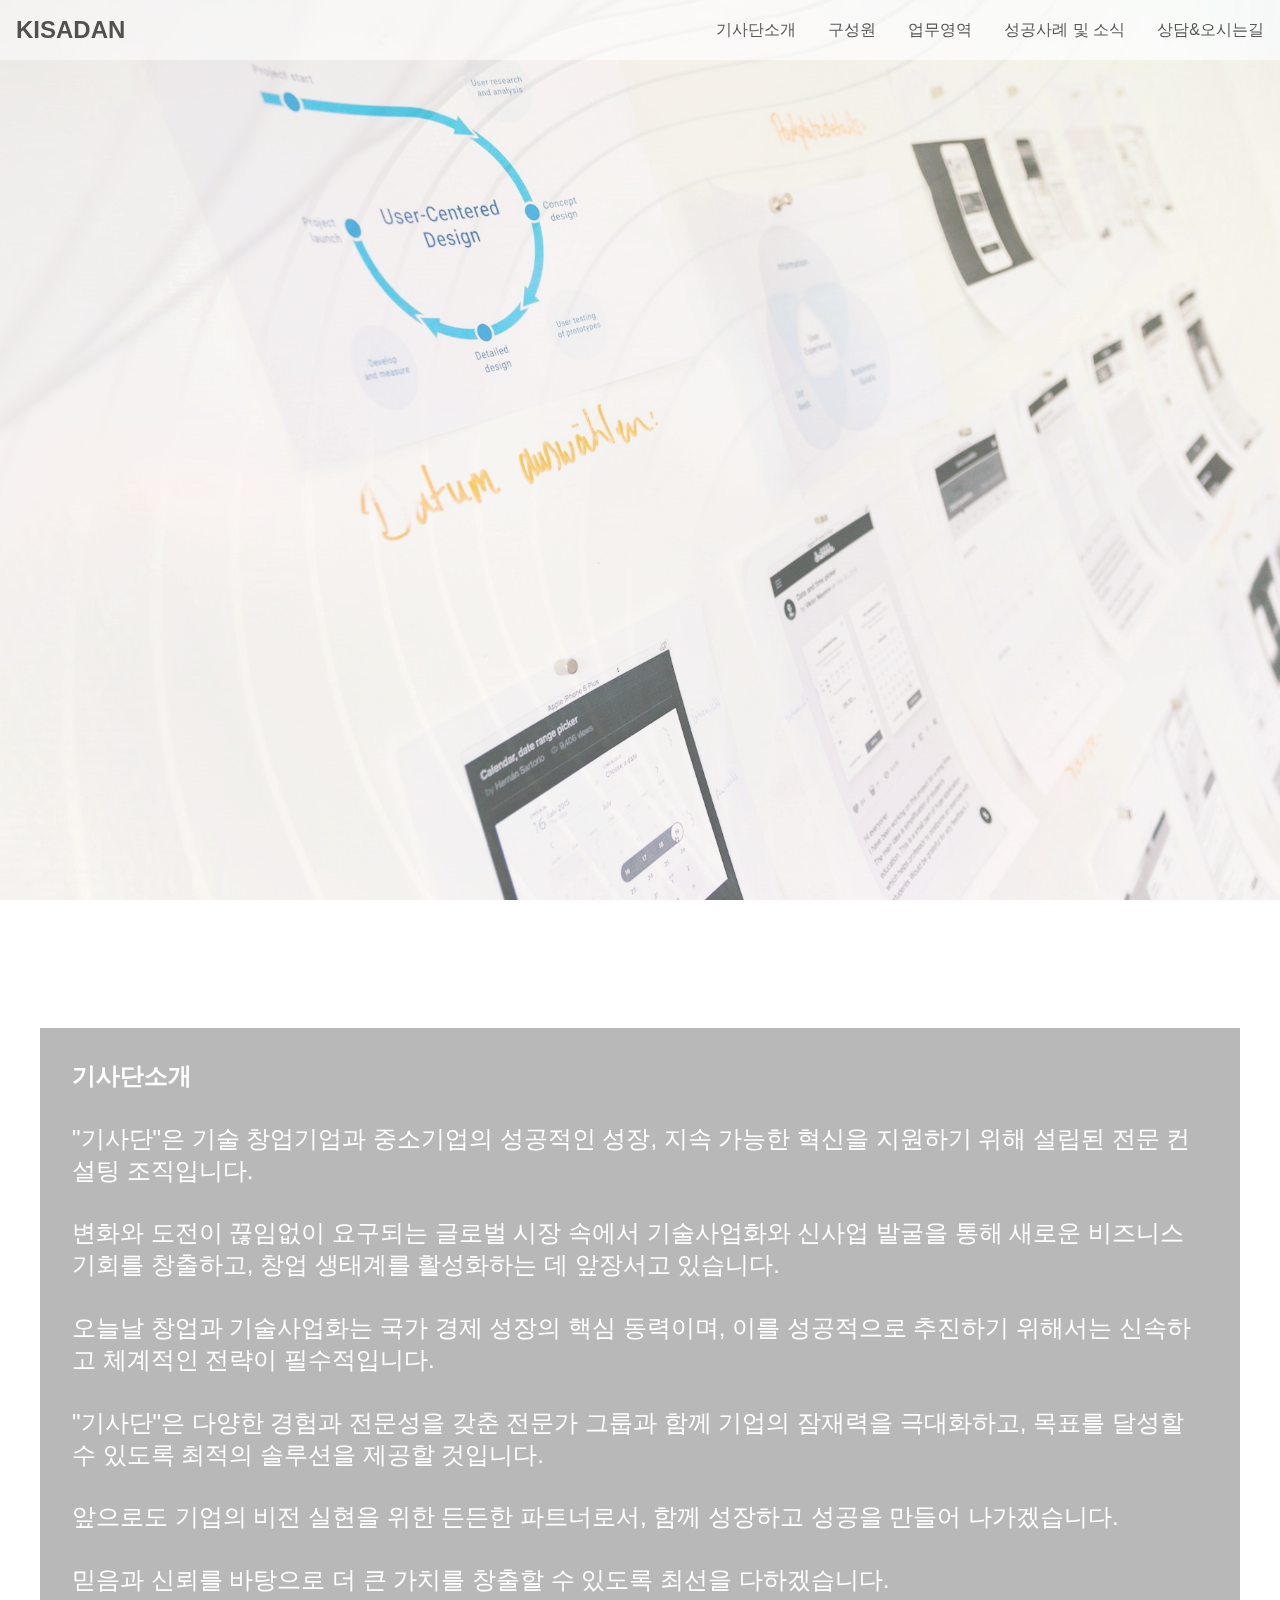
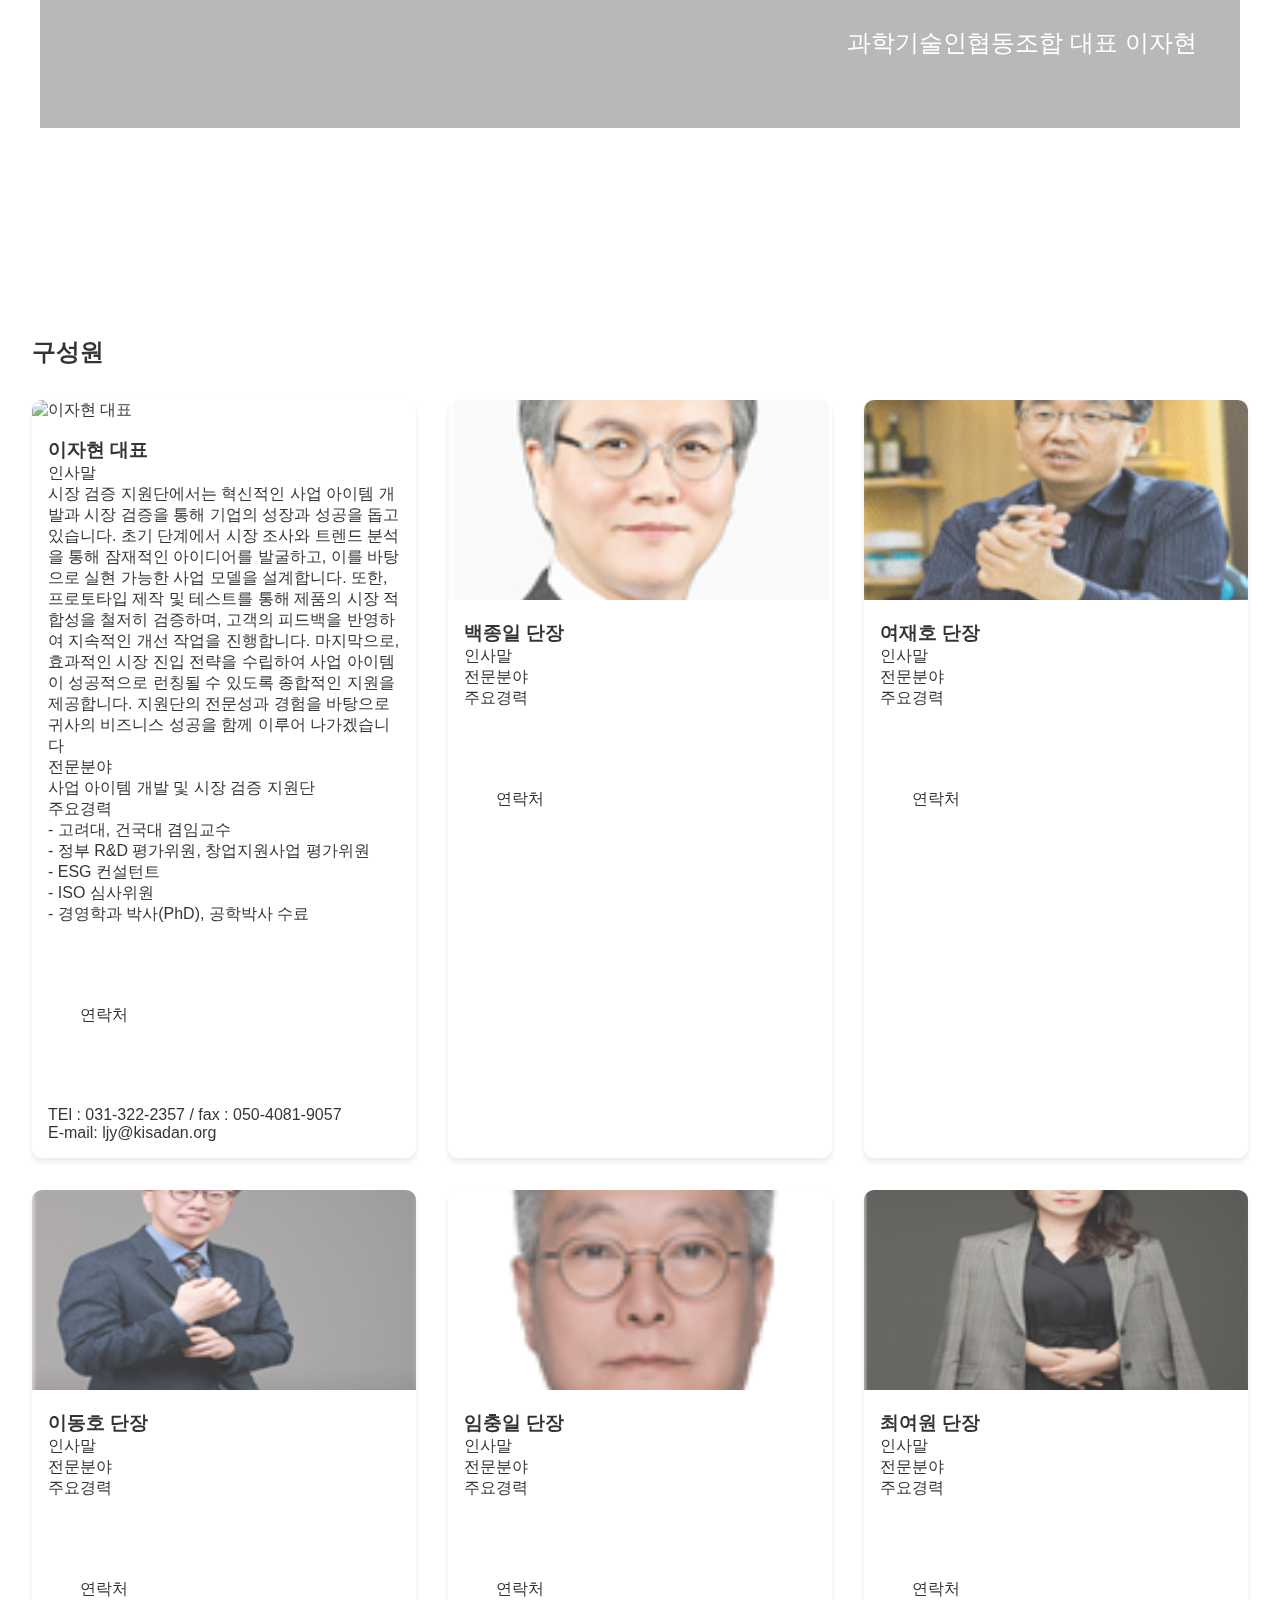
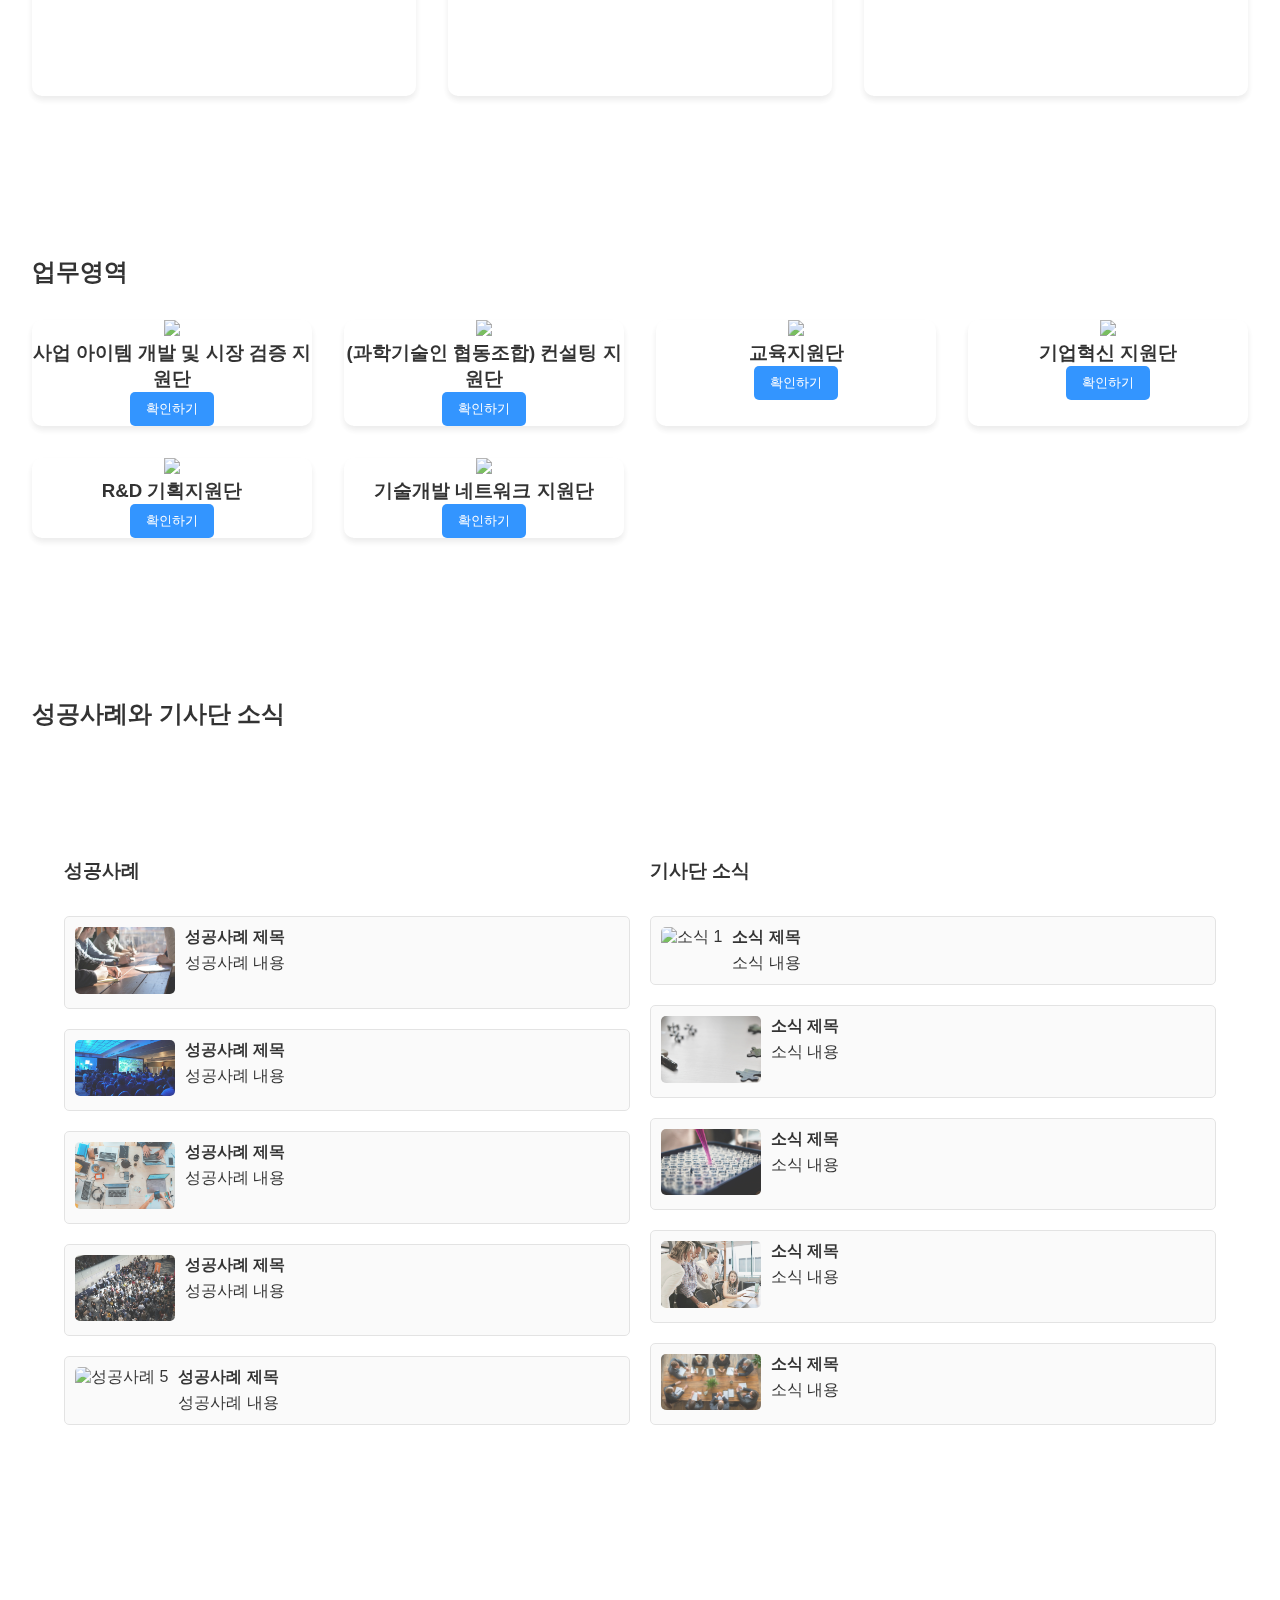
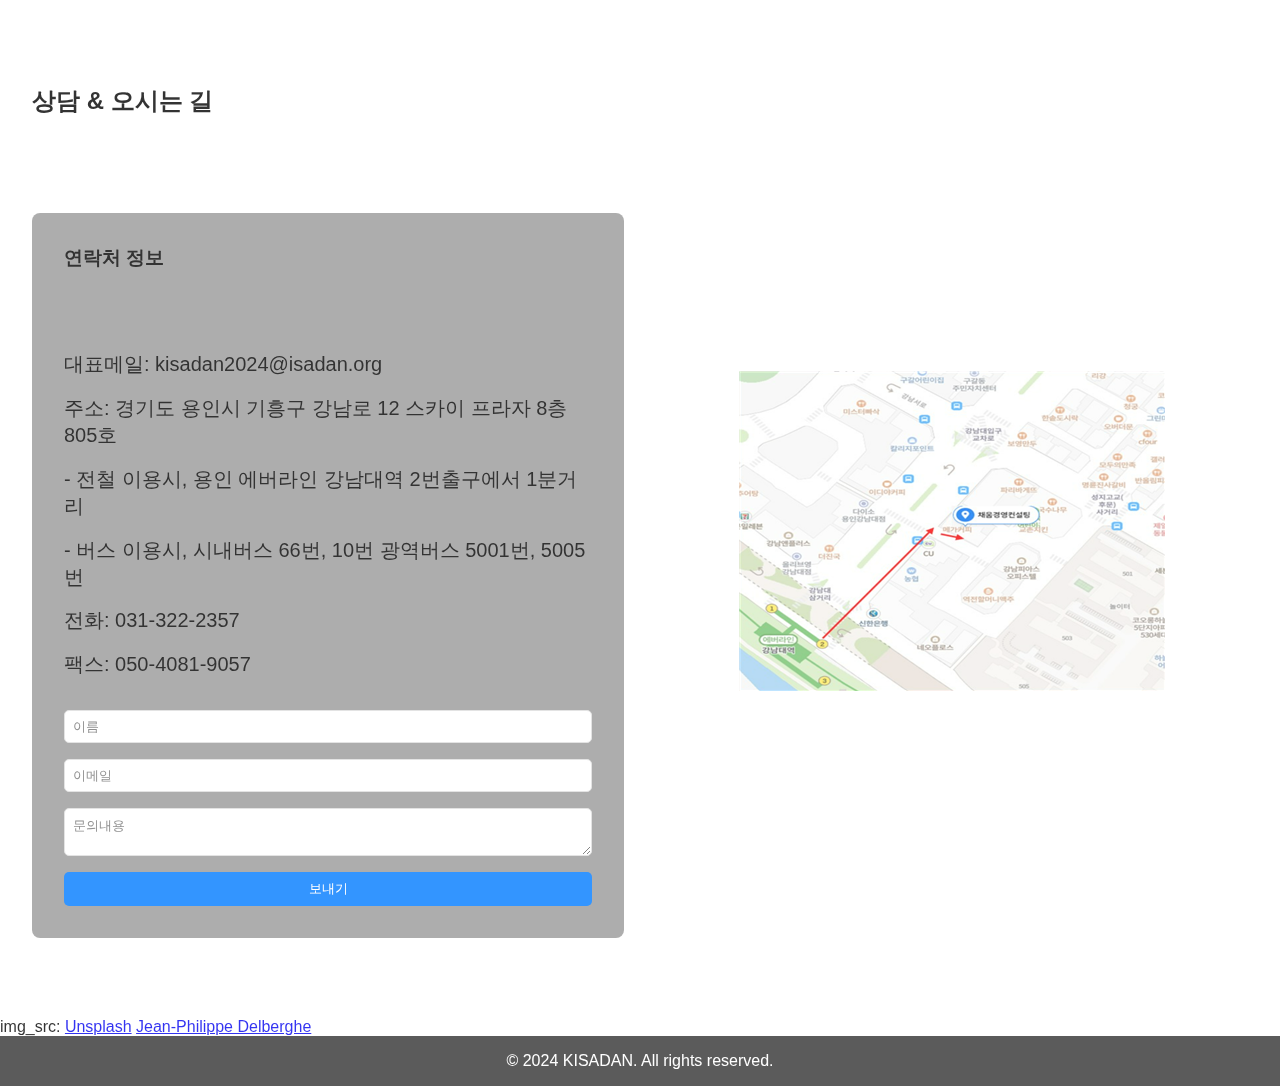
==== index.html @ d656e001 "ing01" ====
<!DOCTYPE html>
<html lang="ko">
  <head>
    <meta charset="UTF-8" />
    <meta name="viewport" content="width=device-width, initial-scale=1.0" />
    <title>KISADAN</title>
    <link rel="stylesheet" href="style.css" />
  </head>
  <body>
    <!-- 상단 네비게이션 바 -->
    <div id="navbar"></div>


    
    <!-- 인트로 섹션 -->
    <section id="hero" class="hero">
      <div class="hero-content">
        <h1>KISADAN</h1>
      </div>
    </section>



    <!-- 기사단 소개 섹션 -->
    <section id="intro" class="intro">
      <div class="intro-content">
        <h2>기사단소개</h2>
        <p class="intro-text">   </p>
          <p class="intro-text">"기사단"은 기술 창업기업과 중소기업의 성공적인 성장, 지속 가능한 혁신을 지원하기 위해 설립된 전문 컨설팅 조직입니다. </p>
          <p class="intro-text">변화와 도전이 끊임없이 요구되는 글로벌 시장 속에서 기술사업화와 신사업 발굴을 통해 새로운 비즈니스 기회를 창출하고, 창업 생태계를 활성화하는 데 앞장서고 있습니다.</p>
          <p class="intro-text">오늘날 창업과 기술사업화는 국가 경제 성장의 핵심 동력이며, 이를 성공적으로 추진하기 위해서는 신속하고 체계적인 전략이 필수적입니다.</p>
          <p class="intro-text">"기사단"은 다양한 경험과 전문성을 갖춘 전문가 그룹과 함께 기업의 잠재력을 극대화하고, 목표를 달성할 수 있도록 최적의 솔루션을 제공할 것입니다.</p>
          <p class="intro-text">앞으로도 기업의 비전 실현을 위한 든든한 파트너로서, 함께 성장하고 성공을 만들어 나가겠습니다. </p>
          <p class="intro-text">믿음과 신뢰를 바탕으로 더 큰 가치를 창출할 수 있도록 최선을 다하겠습니다.</p>
          <div class="intro-footer">
          <p class="intro-text1">과학기술인협동조합 대표 이자현</p>
        </div>
        <!-- 배경 이미지는 CSS에서 처리 -->
      </div>
    </section>



    <!-- 구성원 섹션 -->
    <section id="members" class="members">
      <h2>구성원</h2>
      <div id="member1" class="members-grid">
        <!-- 구성원 카드 반복 (6명) -->
        <div class="member-card">
          <img src="member1.jpg" alt="이자현 대표" />
          <div class="member-info">
            <h3>이자현 대표</h3>
            <p class="greeting">인사말</p>
            <p class="text">시장 검증 지원단에서는 혁신적인 사업 아이템 개발과 시장 검증을 통해 기업의 성장과 성공을 돕고 있습니다. 초기 단계에서 시장 조사와 트렌드 분석을 통해 잠재적인 아이디어를 발굴하고, 이를 바탕으로 실현 가능한 사업 모델을 설계합니다. 또한, 프로토타입 제작 및 테스트를 통해 제품의 시장 적합성을 철저히 검증하며, 고객의 피드백을 반영하여 지속적인 개선 작업을 진행합니다. 
              마지막으로, 효과적인 시장 진입 전략을 수립하여 사업 아이템이 성공적으로 런칭될 수 있도록 종합적인 지원을 제공합니다. 지원단의 전문성과 경험을 바탕으로 귀사의 비즈니스 성공을 함께 이루어 나가겠습니다</p>
            <p class="field">전문분야</p>
            <p class="text">사업 아이템 개발 및 시장 검증 지원단</p>
            <p class="career">주요경력</p>
            <p class="text">- 고려대, 건국대 겸임교수</p>
            <p class="text">- 정부 R&D 평가위원, 창업지원사업 평가위원</p>
            <p class="text">- ESG 컨설턴트</p>
            <p class="text">- ISO 심사위원</p>
            <p class="text">- 경영학과 박사(PhD), 공학박사 수료</p>
            <p class="contact">연락처</p>
            <p class="text"> TEl : 031-322-2357 / fax : 050-4081-9057</p>
            <p class="text">E-mail: ljy@kisadan.org</p>
          </div>
        </div>
        <div id="member2" class="member-card">
          <img src="img/백종일.png" alt="백종일 단장"/>
          <div class="member-info">
            <h3>백종일 단장</h3>
            <p class="greeting">인사말</p>
            <p class="field">전문분야</p>
            <p class="career">주요경력</p>
            <p class="contact">연락처</p>
          </div>
        </div>
        <div id="member3" class="member-card">
          <img
            src="img/여재호.png"
            alt="여재호 단장"
          />
          <div class="member-info">
            <h3>여재호 단장</h3>
            <p class="greeting">인사말</p>
            <p class="field">전문분야</p>
            <p class="career">주요경력</p>
            <p class="contact">연락처</p>
          </div>
        </div>
        <div id="member4" class="member-card">
          <img
            src="img/이동호.png"
            alt="이동호 단장"
          />
          <div class="member-info">
            <h3>이동호 단장</h3>
            <p class="greeting">인사말</p>
            <p class="field">전문분야</p>
            <p class="career">주요경력</p>
            <p class="contact">연락처</p>
          </div>
        </div>
        <div id="member5" class="member-card">
          <img
            src="img/임충일.png"
            alt="임충일 단장"
          />
          <div class="member-info">
            <h3>임충일 단장</h3>
            <p class="greeting">인사말</p>
            <p class="field">전문분야</p>
            <p class="career">주요경력</p>
            <p class="contact">연락처</p>
          </div>
        </div>
        <div id="member6" class="member-card">
          <img
            src="img/최여원.png"
            alt="최여원 단장"
          />
          <div class="member-info">
            <h3>최여원 단장</h3>
            <p class="greeting">인사말</p>
            <p class="field">전문분야</p>
            <p class="career">주요경력</p>
            <p class="contact">연락처</p>
          </div>
        </div>
      </div>
    </section>



    <!-- 업무영역 섹션 -->
    <section id="services" class="services">
      <h2>업무영역</h2>
      <div class="services-grid">
        <div class="service-card">
          <img src="service1.jpg" />
          <h3>사업 아이템 개발 및 시장 검증 지원단</h3>
          <button class="check-btn" onclick="location.href='service1.html'">
            확인하기
          </button>
        </div>
        <div class="service-card">
          <img src="service1.jpg" />
          <h3>(과학기술인 협동조합) 컨설팅 지원단</h3>
          <button class="check-btn" onclick="location.href='service2.html'">
            확인하기
          </button>
        </div>
        <div class="service-card">
          <img src="service1.jpg" />
          <h3>교육지원단</h3>
          <button class="check-btn" onclick="location.href='service3.html'">
            확인하기
          </button>
        </div>
        <div class="service-card">
          <img src="service1.jpg" />
          <h3>기업혁신 지원단</h3>
          <button class="check-btn" onclick="location.href='service4.html'">
            확인하기
          </button>
        </div>
        <div class="service-card">
          <img src="service1.jpg" />
          <h3>R&D 기획지원단</h3>
          <button class="check-btn" onclick="location.href='service5.html'">
            확인하기
          </button>
        </div>
        <div class="service-card">
          <img src="service1.jpg" />
          <h3>기술개발 네트워크 지원단</h3>
          <button class="check-btn" onclick="location.href='service6.html'">
            확인하기
          </button>
        </div>
      </div>
    </section>

    <!-- 성공사례와 소식 섹션 -->
    <section id="news" class="news">
      <h2>성공사례와 기사단 소식</h2>
      <div class="news-container">
        <div class="success-stories">
          <h3>성공사례</h3>
          <ul class="news-list">
            <li class="news-item">
              <div class="news-image">
                <img src="img/s008.jpg" alt="성공사례 1" />
              </div>
              <div class="news-text">
                <h4>성공사례 제목</h4>
                <p>성공사례 내용</p>
              </div>
            </li>
            <li class="news-item">
              <div class="news-image">
                <img src="img/s009.jpg" alt="성공사례 2" />
              </div>
              <div class="news-text">
                <h4>성공사례 제목</h4>
                <p>성공사례 내용</p>
              </div>
            </li>
            <li class="news-item">
              <div class="news-image">
                <img src="img/s010.jpg" alt="성공사례 3" />
              </div>
              <div class="news-text">
                <h4>성공사례 제목</h4>
                <p>성공사례 내용</p>
              </div>
            </li>
            <li class="news-item">
              <div class="news-image">
                <img src="img/s011.jpg" alt="성공사례 4" />
              </div>
              <div class="news-text">
                <h4>성공사례 제목</h4>
                <p>성공사례 내용</p>
              </div>
            </li>
            <li class="news-item">
              <div class="news-image">
                <img src="img/s012.jpg" alt="성공사례 5" />
              </div>
              <div class="news-text">
                <h4>성공사례 제목</h4>
                <p>성공사례 내용</p>
              </div>
            </li>
            <!-- 추가 성공사례 항목들 -->
          </ul>
        </div>
        <div class="kisadan-news">
          <h3>기사단 소식</h3>
          <ul class="news-list">
            <li class="news-item">
              <div class="news-image">
                <img src="img/s013.jpg" alt="소식 1" />
              </div>
              <div class="news-text">
                <h4>소식 제목</h4>
                <p>소식 내용</p>
              </div>
            </li>
            <li class="news-item">
              <div class="news-image">
                <img src="img/s014.jpg" alt="소식 2" />
              </div>
              <div class="news-text">
                <h4>소식 제목</h4>
                <p>소식 내용</p>
              </div>
            </li>
            <li class="news-item">
              <div class="news-image">
                <img src="img/s015.jpg" alt="소식 3" />
              </div>
              <div class="news-text">
                <h4>소식 제목</h4>
                <p>소식 내용</p>
              </div>
            </li>
            <li class="news-item">
              <div class="news-image">
                <img src="img/s016.jpg" alt="소식 4" />
              </div>
              <div class="news-text">
                <h4>소식 제목</h4>
                <p>소식 내용</p>
              </div>
            </li>
            <li class="news-item">
              <div class="news-image">
                <img src="img/s017.jpg" alt="소식 5" />
              </div>
              <div class="news-text">
                <h4>소식 제목</h4>
                <p>소식 내용</p>
              </div>
            </li>
            <!-- 추가 기사단 소식 항목들 -->
          </ul>
        </div>
      </div>
    </section>

    <!-- 상담 섹션 -->
    <section id="contact" class="contact">
      <h2>상담 & 오시는 길</h2>
      <div class="contact-container">
        <div class="contact-info">
          <h3>연락처 정보</h3>
          <p>대표메일: kisadan2024@isadan.org</p>
          <p>주소: 경기도 용인시 기흥구 강남로 12 스카이 프라자 8층 805호</p>
          <p>-  전철 이용시, 용인 에버라인 강남대역 2번출구에서 1분거리</p>
          <p>-  버스 이용시, 시내버스 66번, 10번 광역버스 5001번, 5005번 </p>
          <p>전화: 031-322-2357</p>
          <p>팩스: 050-4081-9057</p>

          <form class="contact-form" action="mailto:kisadan2024@isadan.org" method="post" enctype="text/plain">
            <input type="text" placeholder="이름" required />
            <input type="email" placeholder="이메일" required />
            <textarea placeholder="문의내용" required></textarea>
            <button type="submit">보내기</button>
          </form>
        </div>
        <div class="map">
          <!-- 지도 이미지 또는 임베드 -->
          <img
            src="img/s007.png"
            alt="오시는 길"
          />
        </div>
      </div>
    </section>

    <!-- 맨 위로 가기 버튼 -->
    <button id="top-btn" class="top-btn">↑</button>

    

    <!-- background -->
    <div class="background"></div>
    <div class="content">
        <p>img_src: <a href="https://unsplash.com/ko/%EC%82%AC%EC%A7%84/%EB%AC%BC%EA%B2%B0-%EB%AA%A8%EC%96%91%EC%9D%98-%EC%84%A0%EC%9D%B4-%EC%9E%88%EB%8A%94-%ED%9D%B0%EC%83%89-%EB%B2%BD%EC%9D%98-%ED%81%B4%EB%A1%9C%EC%A6%88%EC%97%85-75xPHEQBmvA?utm_content=creditCopyText&utm_medium=referral&utm_source=unsplash">Unsplash</a> <a href="https://unsplash.com/ko/@jipy32?utm_content=creditCopyText&utm_medium=referral&utm_source=unsplash">Jean-Philippe Delberghe</a></p>
    </div>

    <script src="navbar.js"></script>
    <script src="service.js"></script>

  </body>
</html>
---- style.css ----
* {
    margin: 0;
    padding: 0;
    box-sizing: border-box;
  }
  
  body { 
    display: flex;
    flex-direction: column;
    min-height: 100vh; /* 전체 높이에 맞춰 조정 */
    font-family: 'Noto Sans KR', sans-serif;
    background-image: url('img/img_b2.jpg');
    background-size: cover;
    background-attachment: fixed;
    opacity: 0.8;
    z-index: 0; /* 배경이 콘텐츠 뒤에 위치하도록 설정 */
    }


  /* 네비게이션 바 스타일 */
  .navbar {
    position: fixed;
    top: 0;
    width: 100%;
    background-color: rgba(255, 255, 255, 0.95);
    padding: 1rem;
    display: flex;
    justify-content: space-between;
    align-items: center;
    z-index: 1000;
  }
  
  .logo {
    font-size: 1.5rem;
    font-weight: bold;
    color: #333; /* 로고 색상: 진회색 */
    cursor: pointer; /* 클릭 가능하게 설정 */
  }

  .logo a {
    color: #333; /* 진회색 */
    text-decoration: none; /* 밑줄 제거 */
}

.logo a:hover {
    color: #007bff; /* 호버 시 색상 변경 (필요시 변경) */
}
  
  .nav-menu {
    display: flex;
    list-style: none;
  }
  
  .nav-menu li {
    margin-left: 2rem;
  }
  
  .nav-menu a {
    text-decoration: none;
    color: #333;
    transition: color 0.3s;
  }
  
  .nav-menu a:hover {
    color: #007bff;
  }
  
  /* 드롭다운 메뉴 스타일 */
  .dropdown {
    position: relative;
  }
  
  .dropdown-content {
    display: none;
    position: absolute;
    background-color: white;
    min-width: 200px;
    box-shadow: 0 8px 16px rgba(0, 0, 0, 0.1);
    z-index: 1;
  }
  
  .dropdown:hover .dropdown-content {
    display: block;
  }
  
  .dropdown-content li {
    margin: 0;
    padding: 0.5rem 1rem;
  }
  
  /* 히어로 섹션 스타일 */
.hero {
  height: 100vh;
  background-image: url("img/img_intro1.jpg");
  background-size: cover;
  display: flex;
  align-items: center;
  justify-content: center;
  text-align: center;
  opacity: 0.8;
  transition: opacity 0.3s ease; /* 부드러운 전환 효과 */
}

.hero:hover {
  opacity: 1; /* 마우스 호버 시 불투명도 증가 */
}

.hero h1 {
  color: white;
  font-size: 10rem;
  text-shadow: 2px 2px 4px rgba(0, 0, 0, 0.5), 0 0 20px rgba(255, 255, 255, 0.5); /* 추가된 그림자 효과 */
  position: relative; /* 위치 설정 */
  transform: translateX(-100%); /* 초기 위치를 화면 밖으로 설정 */
  opacity: 0; /* 초기 불투명도 설정 */
  animation: slideIn 1.5s forwards, reflect 2s infinite; /* 슬라이드 인 애니메이션과 빛 반사 애니메이션 */
  transition: transform 0.3s ease, opacity 0.3s ease; /* 확대 효과 */
}

@keyframes slideIn {
  to {
    transform: translateX(0); /* 중앙으로 이동 */
    opacity: 1; /* 불투명도 증가 */
  }
}

.hero h1:hover {
  transform: scale(1.3); /* 마우스 호버 시 확대 */
}

.hero h1:not(:hover) {
  pointer-events: none; /* 슬라이드 인 중에는 호버 이벤트를 무시 */
}

.hero h1:hover:not([style*='translateX(-100%)']) {
  pointer-events: auto; /* 슬라이드 인 완료 후에만 호버 이벤트를 허용 */
}

@keyframes reflect {
  0% {
    text-shadow: 0 0 rgba(255, 255, 255, 0), 2px 2px 4px rgba(0, 0, 0, 0.5); /* 초기 그림자 */
  }
  50% {
    text-shadow: 0 0 20px rgba(255, 255, 255, 0.5), 2px 2px 8px rgba(0, 0, 0, 0.7); /* 빛 반사 효과와 그림자 */
  }
  100% {
    text-shadow: 0 0 rgba(255, 255, 255, 0), 2px 2px 4px rgba(0, 0, 0, 0.5); /* 원래 그림자 */
  }
}
  
  /* 기사단 소개 섹션 스타일 */
  .intro {
    padding: 8rem 2rem;
  }
  
  .intro-content {
    max-width: 1200px;
    height: 700px;
    margin: 0 auto;
    background-color: rgba(128, 128, 128, 0.7);
    padding: 2rem;
    color: white;
  }

  .intro-text, .intro-text1 {
    font-size: 1.5rem;
    margin-bottom: 2.7%;
  }
  .intro-footer {
    display: flex;
    justify-content: flex-end; /* 오른쪽 정렬 */
    margin-right: 1%; /* 오른쪽 여백 조정 */
  }


  
  /* 구성원 섹션 스타일 */
  .members {
    padding: 5rem 2rem;
  }
  
  .members-grid {
    display: grid;
    grid-template-columns: repeat(auto-fit, minmax(300px, 1fr));
    gap: 2rem;
    margin-top: 2rem;
  }
  
  .member-card {
    background: white;
    border-radius: 10px;
    overflow: hidden;
    box-shadow: 0 4px 6px rgba(0, 0, 0, 0.1);
  }
  
  .member-card img {
    width: 100%;
    height: 200px;
    object-fit: cover;
  }
  
  .member-info {
    padding: 1rem;
  }
  
  /* 업무영역 섹션 스타일 */
  .services {
    padding: 5rem 2rem;
  }
  
  .services-grid {
    display: grid;
    grid-template-columns: repeat(auto-fit, minmax(250px, 1fr));
    gap: 2rem;
    margin-top: 2rem;
  }
  
  .service-card {
    background: white;
    border-radius: 10px;
    overflow: hidden;
    box-shadow: 0 4px 6px rgba(0, 0, 0, 0.1);
    text-align: center;
  }
  
  .check-btn {
    background: #007bff;
    color: white;
    border: none;
    padding: 0.5rem 1rem;
    border-radius: 5px;
    cursor: pointer;
    transition: background-color 0.3s;
  }
  
  .check-btn:hover {
    background: #0056b3;
  }
  
  /* 뉴스 섹션 스타일 */
  .news {
    padding: 5rem 2rem;
  }
  
  .news-container {
    display: flex;
    justify-content: space-between;
    margin-top: 3rem;
    padding: 5rem 2rem;
  }
  
  .success-stories,
  .kisadan-news {
    flex: 1;
    margin-right: 20px;
  }

  .success-stories h3,
  .kisadan-news h3 {
    margin-bottom: 2rem;
  }
  
  .success-stories:last-child,
  .kisadan-news:last-child {
    margin-right: 0; /* 마지막 항목의 오른쪽 여백 제거 */
  }
  
  .news-list {
    list-style-type: none; /* 기본 리스트 스타일 제거 */
    padding: 0; /* 패딩 제거 */
  }
  
  .news-item {
    display: flex; /* 이미지와 텍스트를 가로로 배치 */
    margin-bottom: 20px; /* 항목 간격 */
    border: 1px solid #ddd; /* 경계선 */
    padding: 10px; /* 패딩 */
    border-radius: 5px; /* 둥근 모서리 */
    background-color: #f9f9f9; /* 배경색 */
  }
  
  .news-image {
    margin-right: 10px; /* 이미지와 텍스트 간격 */
  }
  
  .news-image img {
    max-width: 100px; /* 이미지 최대 너비 */
    border-radius: 5px; /* 둥근 모서리 */
    transition: transform 0.3s ease; /* 부드러운 전환 효과 */
  }

  .news-image img:hover {
    transform: scale(5) translateX(35px) translateY(-10px); /* 이미지 크기 2배 확대 */
}
  
  .news-text h4 {
    margin: 0; /* 제목 여백 제거 */
  }
  
  .news-text p {
    margin: 5px 0 0; /* 내용 여백 */
  }
  
  /* 상담 섹션 스타일 */
  .contact {
    padding: 5rem 2rem;
  }

  .contact h2 {
    margin-bottom: 4rem;
  }

  .contact h3 {
    margin-bottom: 5rem;
  }
  
  .contact-container {
    display: grid;
    grid-template-columns: 1fr 1fr;
    gap: 2rem;
    margin-top: 6rem;
  }

  .contact-info {
    background-color: rgba(128, 128, 128, 0.8); /* 배경색과 투명도 */
    padding: 2rem;
    border-radius: 8px; /* 모서리 둥글게 */
  }

  .contact-info p {
    font-size: 20px;
    margin-bottom: 1.05rem; /* 여백 늘림 */
  }
  
  .contact-form {
    display: flex;
    flex-direction: column;
    gap: 1rem;
    margin-top: 2rem;
  }
  
  .contact-form input,
  .contact-form textarea {
    padding: 0.5rem;
    border: 1px solid #ddd;
    border-radius: 5px;
  }
  
  .contact-form button {
    background: #007bff;
    color: white;
    border: none;
    padding: 0.5rem;
    border-radius: 5px;
    cursor: pointer;
  }
  
  .map {
    text-align: center; /* 이미지 중앙 정렬 */
    margin: 20px 0; /* 여백 추가 */
  }
  
  .map img {
    max-width: 100%; /* 이미지 반응형 */
    height: auto; /* 비율 유지 */
    transition: transform 0.3s; /* 부드러운 확대 효과 */
    margin-top: 8.6rem;
  }

  .map:hover img {
    transform: scale(2); /* 마우스 호버 시 확대 */
}
  
  /* 맨 위로 가기 버튼 스타일 */
  .top-btn {
    position: fixed;
    bottom: 2rem;
    right: 2rem;
    background: #007bff;
    color: white;
    width: 40px;
    height: 40px;
    border: none;
    border-radius: 50%;
    cursor: pointer;
    display: none;
  }
  
  .top-btn.visible {
    display: block;
  }
  
  /* 푸터 스타일 */
  footer {
    background: #333;
    color: white;
    text-align: center;
    padding: 1rem;
    margin-top: auto;
    /*clear: both; /* float가 적용된 경우 푸터를 아래로 밀어줍니다. */
    /*position: relative; /* 필요에 따라 수정 */
  }
  
  /* 반응형 디자인 */
  @media (max-width: 768px) {
    .nav-menu {
      display: none;
    }
  
    .contact-container {
      grid-template-columns: 1fr;
    }
  
    .hero h1 {
      font-size: 2.5rem;
    }
  }
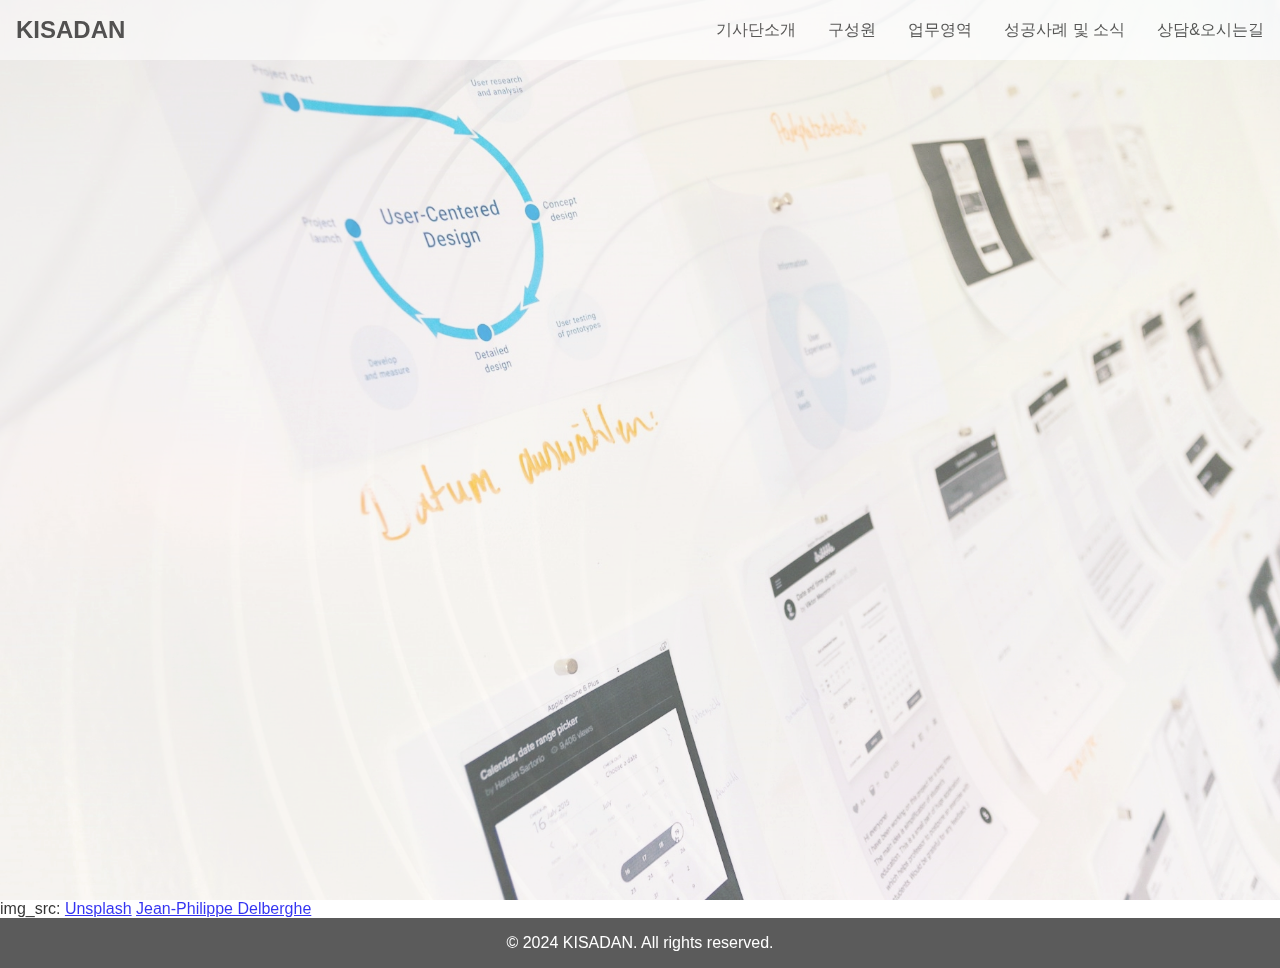
==== commit d6ce0ab6: "fix02" ====
--- a/index.html
+++ b/index.html
@@ -19,308 +19,6 @@
       </div>
     </section>
 
-
-
-    <!-- 기사단 소개 섹션 -->
-    <section id="intro" class="intro">
-      <div class="intro-content">
-        <h2>기사단소개</h2>
-        <p class="intro-text">   </p>
-          <p class="intro-text">"기사단"은 기술 창업기업과 중소기업의 성공적인 성장, 지속 가능한 혁신을 지원하기 위해 설립된 전문 컨설팅 조직입니다. </p>
-          <p class="intro-text">변화와 도전이 끊임없이 요구되는 글로벌 시장 속에서 기술사업화와 신사업 발굴을 통해 새로운 비즈니스 기회를 창출하고, 창업 생태계를 활성화하는 데 앞장서고 있습니다.</p>
-          <p class="intro-text">오늘날 창업과 기술사업화는 국가 경제 성장의 핵심 동력이며, 이를 성공적으로 추진하기 위해서는 신속하고 체계적인 전략이 필수적입니다.</p>
-          <p class="intro-text">"기사단"은 다양한 경험과 전문성을 갖춘 전문가 그룹과 함께 기업의 잠재력을 극대화하고, 목표를 달성할 수 있도록 최적의 솔루션을 제공할 것입니다.</p>
-          <p class="intro-text">앞으로도 기업의 비전 실현을 위한 든든한 파트너로서, 함께 성장하고 성공을 만들어 나가겠습니다. </p>
-          <p class="intro-text">믿음과 신뢰를 바탕으로 더 큰 가치를 창출할 수 있도록 최선을 다하겠습니다.</p>
-          <div class="intro-footer">
-          <p class="intro-text1">과학기술인협동조합 대표 이자현</p>
-        </div>
-        <!-- 배경 이미지는 CSS에서 처리 -->
-      </div>
-    </section>
-
-
-
-    <!-- 구성원 섹션 -->
-    <section id="members" class="members">
-      <h2>구성원</h2>
-      <div id="member1" class="members-grid">
-        <!-- 구성원 카드 반복 (6명) -->
-        <div class="member-card">
-          <img src="member1.jpg" alt="이자현 대표" />
-          <div class="member-info">
-            <h3>이자현 대표</h3>
-            <p class="greeting">인사말</p>
-            <p class="text">시장 검증 지원단에서는 혁신적인 사업 아이템 개발과 시장 검증을 통해 기업의 성장과 성공을 돕고 있습니다. 초기 단계에서 시장 조사와 트렌드 분석을 통해 잠재적인 아이디어를 발굴하고, 이를 바탕으로 실현 가능한 사업 모델을 설계합니다. 또한, 프로토타입 제작 및 테스트를 통해 제품의 시장 적합성을 철저히 검증하며, 고객의 피드백을 반영하여 지속적인 개선 작업을 진행합니다. 
-              마지막으로, 효과적인 시장 진입 전략을 수립하여 사업 아이템이 성공적으로 런칭될 수 있도록 종합적인 지원을 제공합니다. 지원단의 전문성과 경험을 바탕으로 귀사의 비즈니스 성공을 함께 이루어 나가겠습니다</p>
-            <p class="field">전문분야</p>
-            <p class="text">사업 아이템 개발 및 시장 검증 지원단</p>
-            <p class="career">주요경력</p>
-            <p class="text">- 고려대, 건국대 겸임교수</p>
-            <p class="text">- 정부 R&D 평가위원, 창업지원사업 평가위원</p>
-            <p class="text">- ESG 컨설턴트</p>
-            <p class="text">- ISO 심사위원</p>
-            <p class="text">- 경영학과 박사(PhD), 공학박사 수료</p>
-            <p class="contact">연락처</p>
-            <p class="text"> TEl : 031-322-2357 / fax : 050-4081-9057</p>
-            <p class="text">E-mail: ljy@kisadan.org</p>
-          </div>
-        </div>
-        <div id="member2" class="member-card">
-          <img src="img/백종일.png" alt="백종일 단장"/>
-          <div class="member-info">
-            <h3>백종일 단장</h3>
-            <p class="greeting">인사말</p>
-            <p class="field">전문분야</p>
-            <p class="career">주요경력</p>
-            <p class="contact">연락처</p>
-          </div>
-        </div>
-        <div id="member3" class="member-card">
-          <img
-            src="img/여재호.png"
-            alt="여재호 단장"
-          />
-          <div class="member-info">
-            <h3>여재호 단장</h3>
-            <p class="greeting">인사말</p>
-            <p class="field">전문분야</p>
-            <p class="career">주요경력</p>
-            <p class="contact">연락처</p>
-          </div>
-        </div>
-        <div id="member4" class="member-card">
-          <img
-            src="img/이동호.png"
-            alt="이동호 단장"
-          />
-          <div class="member-info">
-            <h3>이동호 단장</h3>
-            <p class="greeting">인사말</p>
-            <p class="field">전문분야</p>
-            <p class="career">주요경력</p>
-            <p class="contact">연락처</p>
-          </div>
-        </div>
-        <div id="member5" class="member-card">
-          <img
-            src="img/임충일.png"
-            alt="임충일 단장"
-          />
-          <div class="member-info">
-            <h3>임충일 단장</h3>
-            <p class="greeting">인사말</p>
-            <p class="field">전문분야</p>
-            <p class="career">주요경력</p>
-            <p class="contact">연락처</p>
-          </div>
-        </div>
-        <div id="member6" class="member-card">
-          <img
-            src="img/최여원.png"
-            alt="최여원 단장"
-          />
-          <div class="member-info">
-            <h3>최여원 단장</h3>
-            <p class="greeting">인사말</p>
-            <p class="field">전문분야</p>
-            <p class="career">주요경력</p>
-            <p class="contact">연락처</p>
-          </div>
-        </div>
-      </div>
-    </section>
-
-
-
-    <!-- 업무영역 섹션 -->
-    <section id="services" class="services">
-      <h2>업무영역</h2>
-      <div class="services-grid">
-        <div class="service-card">
-          <img src="service1.jpg" />
-          <h3>사업 아이템 개발 및 시장 검증 지원단</h3>
-          <button class="check-btn" onclick="location.href='service1.html'">
-            확인하기
-          </button>
-        </div>
-        <div class="service-card">
-          <img src="service1.jpg" />
-          <h3>(과학기술인 협동조합) 컨설팅 지원단</h3>
-          <button class="check-btn" onclick="location.href='service2.html'">
-            확인하기
-          </button>
-        </div>
-        <div class="service-card">
-          <img src="service1.jpg" />
-          <h3>교육지원단</h3>
-          <button class="check-btn" onclick="location.href='service3.html'">
-            확인하기
-          </button>
-        </div>
-        <div class="service-card">
-          <img src="service1.jpg" />
-          <h3>기업혁신 지원단</h3>
-          <button class="check-btn" onclick="location.href='service4.html'">
-            확인하기
-          </button>
-        </div>
-        <div class="service-card">
-          <img src="service1.jpg" />
-          <h3>R&D 기획지원단</h3>
-          <button class="check-btn" onclick="location.href='service5.html'">
-            확인하기
-          </button>
-        </div>
-        <div class="service-card">
-          <img src="service1.jpg" />
-          <h3>기술개발 네트워크 지원단</h3>
-          <button class="check-btn" onclick="location.href='service6.html'">
-            확인하기
-          </button>
-        </div>
-      </div>
-    </section>
-
-    <!-- 성공사례와 소식 섹션 -->
-    <section id="news" class="news">
-      <h2>성공사례와 기사단 소식</h2>
-      <div class="news-container">
-        <div class="success-stories">
-          <h3>성공사례</h3>
-          <ul class="news-list">
-            <li class="news-item">
-              <div class="news-image">
-                <img src="img/s008.jpg" alt="성공사례 1" />
-              </div>
-              <div class="news-text">
-                <h4>성공사례 제목</h4>
-                <p>성공사례 내용</p>
-              </div>
-            </li>
-            <li class="news-item">
-              <div class="news-image">
-                <img src="img/s009.jpg" alt="성공사례 2" />
-              </div>
-              <div class="news-text">
-                <h4>성공사례 제목</h4>
-                <p>성공사례 내용</p>
-              </div>
-            </li>
-            <li class="news-item">
-              <div class="news-image">
-                <img src="img/s010.jpg" alt="성공사례 3" />
-              </div>
-              <div class="news-text">
-                <h4>성공사례 제목</h4>
-                <p>성공사례 내용</p>
-              </div>
-            </li>
-            <li class="news-item">
-              <div class="news-image">
-                <img src="img/s011.jpg" alt="성공사례 4" />
-              </div>
-              <div class="news-text">
-                <h4>성공사례 제목</h4>
-                <p>성공사례 내용</p>
-              </div>
-            </li>
-            <li class="news-item">
-              <div class="news-image">
-                <img src="img/s012.jpg" alt="성공사례 5" />
-              </div>
-              <div class="news-text">
-                <h4>성공사례 제목</h4>
-                <p>성공사례 내용</p>
-              </div>
-            </li>
-            <!-- 추가 성공사례 항목들 -->
-          </ul>
-        </div>
-        <div class="kisadan-news">
-          <h3>기사단 소식</h3>
-          <ul class="news-list">
-            <li class="news-item">
-              <div class="news-image">
-                <img src="img/s013.jpg" alt="소식 1" />
-              </div>
-              <div class="news-text">
-                <h4>소식 제목</h4>
-                <p>소식 내용</p>
-              </div>
-            </li>
-            <li class="news-item">
-              <div class="news-image">
-                <img src="img/s014.jpg" alt="소식 2" />
-              </div>
-              <div class="news-text">
-                <h4>소식 제목</h4>
-                <p>소식 내용</p>
-              </div>
-            </li>
-            <li class="news-item">
-              <div class="news-image">
-                <img src="img/s015.jpg" alt="소식 3" />
-              </div>
-              <div class="news-text">
-                <h4>소식 제목</h4>
-                <p>소식 내용</p>
-              </div>
-            </li>
-            <li class="news-item">
-              <div class="news-image">
-                <img src="img/s016.jpg" alt="소식 4" />
-              </div>
-              <div class="news-text">
-                <h4>소식 제목</h4>
-                <p>소식 내용</p>
-              </div>
-            </li>
-            <li class="news-item">
-              <div class="news-image">
-                <img src="img/s017.jpg" alt="소식 5" />
-              </div>
-              <div class="news-text">
-                <h4>소식 제목</h4>
-                <p>소식 내용</p>
-              </div>
-            </li>
-            <!-- 추가 기사단 소식 항목들 -->
-          </ul>
-        </div>
-      </div>
-    </section>
-
-    <!-- 상담 섹션 -->
-    <section id="contact" class="contact">
-      <h2>상담 & 오시는 길</h2>
-      <div class="contact-container">
-        <div class="contact-info">
-          <h3>연락처 정보</h3>
-          <p>대표메일: kisadan2024@isadan.org</p>
-          <p>주소: 경기도 용인시 기흥구 강남로 12 스카이 프라자 8층 805호</p>
-          <p>-  전철 이용시, 용인 에버라인 강남대역 2번출구에서 1분거리</p>
-          <p>-  버스 이용시, 시내버스 66번, 10번 광역버스 5001번, 5005번 </p>
-          <p>전화: 031-322-2357</p>
-          <p>팩스: 050-4081-9057</p>
-
-          <form class="contact-form" action="mailto:kisadan2024@isadan.org" method="post" enctype="text/plain">
-            <input type="text" placeholder="이름" required />
-            <input type="email" placeholder="이메일" required />
-            <textarea placeholder="문의내용" required></textarea>
-            <button type="submit">보내기</button>
-          </form>
-        </div>
-        <div class="map">
-          <!-- 지도 이미지 또는 임베드 -->
-          <img
-            src="img/s007.png"
-            alt="오시는 길"
-          />
-        </div>
-      </div>
-    </section>
-
     <!-- 맨 위로 가기 버튼 -->
     <button id="top-btn" class="top-btn">↑</button>
 
@@ -333,7 +31,6 @@
     </div>
 
     <script src="navbar.js"></script>
-    <script src="service.js"></script>
 
   </body>
 </html>
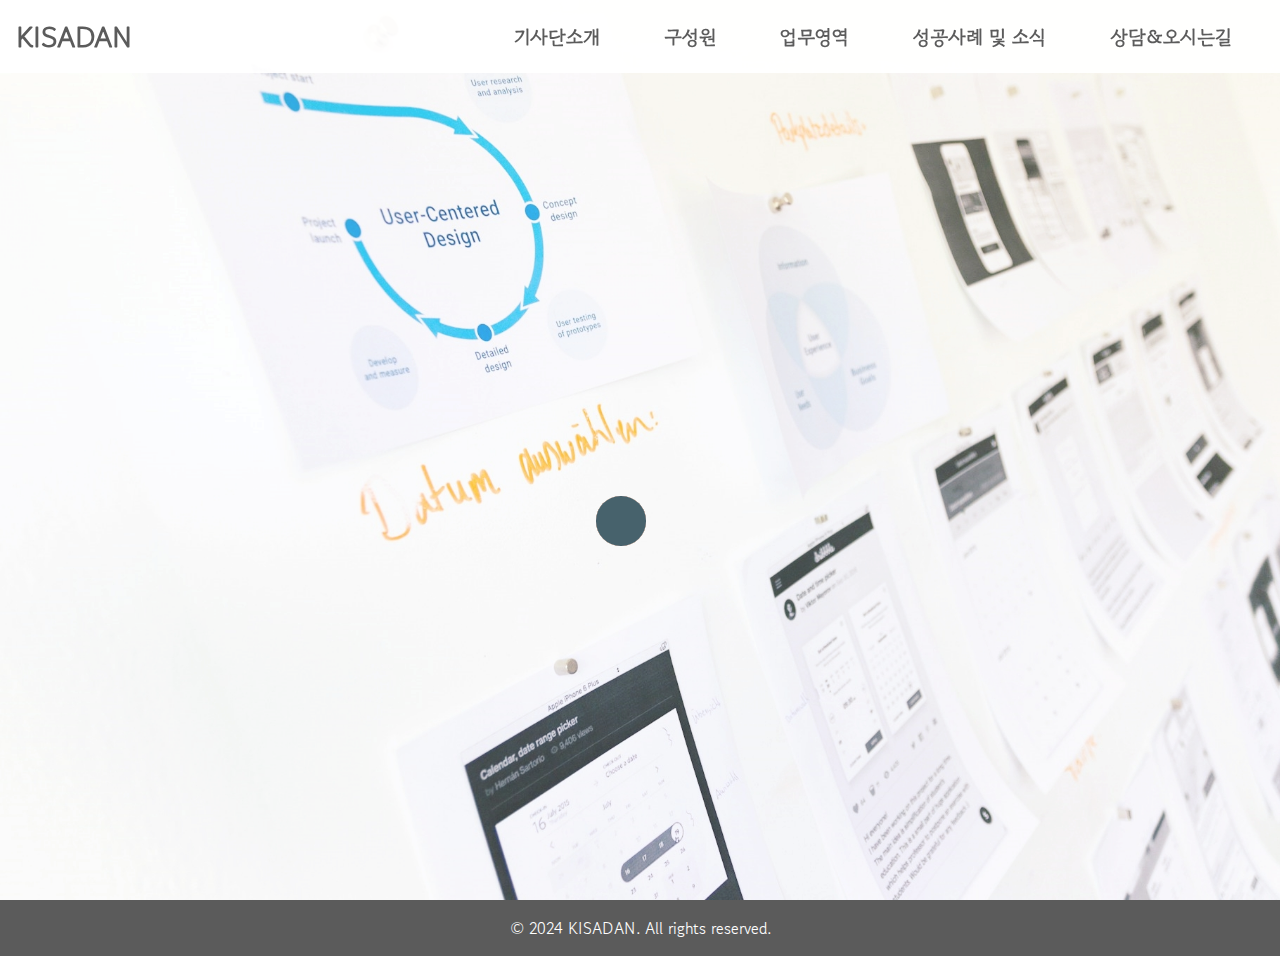
==== commit be954a5b: "fix03" ====
--- a/index.html
+++ b/index.html
@@ -5,10 +5,12 @@
     <meta name="viewport" content="width=device-width, initial-scale=1.0" />
     <title>KISADAN</title>
     <link rel="stylesheet" href="style.css" />
+    <link href="https://fonts.googleapis.com/css2?family=Gowun+Dodum&display=swap" rel="stylesheet">
   </head>
   <body>
     <!-- 상단 네비게이션 바 -->
     <div id="navbar"></div>
+    <div id="content" class="content"></div>
 
 
     
@@ -17,18 +19,26 @@
       <div class="hero-content">
         <h1>KISADAN</h1>
       </div>
+      <div class="load">
+        <hr></hr>
+        <hr></hr>
+        <hr></hr>
+        <hr></hr>
+        <hr></hr>
+        <hr></hr>
+    </div>
     </section>
 
-    <!-- 맨 위로 가기 버튼 -->
-    <button id="top-btn" class="top-btn">↑</button>
+    <!-- 맨 위로 가기 버튼 
+    <button id="top-btn" class="top-btn">↑</button> -->
 
     
 
-    <!-- background -->
+    <!-- background 
     <div class="background"></div>
     <div class="content">
         <p>img_src: <a href="https://unsplash.com/ko/%EC%82%AC%EC%A7%84/%EB%AC%BC%EA%B2%B0-%EB%AA%A8%EC%96%91%EC%9D%98-%EC%84%A0%EC%9D%B4-%EC%9E%88%EB%8A%94-%ED%9D%B0%EC%83%89-%EB%B2%BD%EC%9D%98-%ED%81%B4%EB%A1%9C%EC%A6%88%EC%97%85-75xPHEQBmvA?utm_content=creditCopyText&utm_medium=referral&utm_source=unsplash">Unsplash</a> <a href="https://unsplash.com/ko/@jipy32?utm_content=creditCopyText&utm_medium=referral&utm_source=unsplash">Jean-Philippe Delberghe</a></p>
-    </div>
+    </div> -->
 
     <script src="navbar.js"></script>
 
--- a/style.css
+++ b/style.css
@@ -8,97 +8,214 @@
     display: flex;
     flex-direction: column;
     min-height: 100vh; /* 전체 높이에 맞춰 조정 */
-    font-family: 'Noto Sans KR', sans-serif;
-    background-image: url('img/img_b2.jpg');
+    font-family: 'Gowun Dodum', sans-serif;
+    background-color: white;
     background-size: cover;
     background-attachment: fixed;
     opacity: 0.8;
     z-index: 0; /* 배경이 콘텐츠 뒤에 위치하도록 설정 */
     }
 
+    
+
 
   /* 네비게이션 바 스타일 */
-  .navbar {
-    position: fixed;
-    top: 0;
-    width: 100%;
-    background-color: rgba(255, 255, 255, 0.95);
-    padding: 1rem;
+.navbar {
+  position: fixed;
+  top: 0;
+  width: 100%;
+  background-color: rgba(255, 255, 255, 0.95);
+  padding: 1rem;
+  display: flex;
+  justify-content: space-between;
+  align-items: center;
+  z-index: 1000;
+}
+
+.navbar ul {
+  list-style: none; /* 리스트 스타일 제거 */
+  padding: 0;      /* 패딩 제거 */
+  margin: 0;       /* 마진 제거 */
+}
+
+.navbar a {
+  font-weight: bold; 
+  font-size: 1.2rem; 
+  color: #4B4B4B; 
+  margin-right: 2rem; 
+}
+
+.dropdown {
+  position: relative; /* 드롭다운 위치 설정 */
+}
+
+.dropdown-content {
+  display: none; /* 기본적으로 드롭다운 숨김 */
+  position: absolute; /* 드롭다운을 아래에 위치 */
+  top: 100%; /* 부모 요소 아래에 위치 */
+  left: 0;
+  background-color: white; /* 드롭다운 배경색 */
+  border: 1px solid #ccc; /* 테두리 추가 */
+  font-size: 0.8rem; /* 드롭다운 항목 폰트 크기 조정 */
+  min-width: 250px; /* 드롭다운 최소 너비 설정 */
+  z-index: 999; /* 네비게이션 바 위에 표시 */
+}
+
+.dropdown:hover .dropdown-content {
+  display: block; /* 드롭다운 호버 시 표시 */
+}
+
+.dropdown-content li {
+  padding: 0.5rem 1rem; /* 드롭다운 항목 패딩 */
+}
+
+.dropdown-content li a {
+  color: #4B4B4B; /* 드롭다운 항목의 링크 색상 */
+  text-decoration: none; /* 밑줄 제거 */
+}
+
+.dropdown-content li a:hover {
+  background-color: #f0f0f0; /* 호버 시 배경색 변경 */
+}
+
+/* 로고 스타일 */
+.logo a {
+  color: #333; /* 진회색 */
+  text-decoration: none; /* 밑줄 제거 */
+  font-size: 1.8rem;
+  display: inline-block; /* 애니메이션을 적용하기 위해 inline-block으로 설정 */
+  animation: rotate 20s linear infinite; /* 20초 간격으로 회전.정지 애니메이션 추가 */
+}
+
+.logo a:hover {
+  color: #007bff; /* 호버 시 색상 변경 */
+}
+
+/* 애니메이션 정의 */
+@keyframes rotate {
+  0% {
+    transform: rotateY(0deg); /* 원래 위치 */
+  }
+  50% {
+    transform: rotateY(360deg); /* 10초 동안 한바퀴 회전 */
+  }
+  50.01% {
+    transform: rotateY(360deg); /* 10초 동안 정지 */
+  }
+  100% {
+    transform: rotateY(360deg); /* 원래 상태로 돌아옴 */
+  }
+}
+
+.nav-menu {
+  display: flex;
+  list-style: none;
+}
+
+.nav-menu li {
+  margin-left: 2rem;
+}
+
+.nav-menu a {
+  text-decoration: none;
+  color: #333;
+  transition: color 0.3s;
+}
+
+.nav-menu a:hover {
+  color: #007bff;
+}
+  
+  /* 히어로 섹션 스타일 */
+  .hero {
+    height: 100vh;
+    background-image: url("img/img_intro1.jpg");
+    background-size: cover;
     display: flex;
-    justify-content: space-between;
     align-items: center;
-    z-index: 1000;
-  }
-  
-  .logo {
-    font-size: 1.5rem;
-    font-weight: bold;
-    color: #333; /* 로고 색상: 진회색 */
-    cursor: pointer; /* 클릭 가능하게 설정 */
-  }
-
-  .logo a {
-    color: #333; /* 진회색 */
-    text-decoration: none; /* 밑줄 제거 */
-}
-
-.logo a:hover {
-    color: #007bff; /* 호버 시 색상 변경 (필요시 변경) */
-}
-  
-  .nav-menu {
-    display: flex;
-    list-style: none;
-  }
-  
-  .nav-menu li {
-    margin-left: 2rem;
-  }
-  
-  .nav-menu a {
-    text-decoration: none;
-    color: #333;
-    transition: color 0.3s;
-  }
-  
-  .nav-menu a:hover {
-    color: #007bff;
-  }
-  
-  /* 드롭다운 메뉴 스타일 */
-  .dropdown {
+    justify-content: center;
     position: relative;
-  }
-  
-  .dropdown-content {
-    display: none;
-    position: absolute;
-    background-color: white;
-    min-width: 200px;
-    box-shadow: 0 8px 16px rgba(0, 0, 0, 0.1);
-    z-index: 1;
-  }
-  
-  .dropdown:hover .dropdown-content {
-    display: block;
-  }
-  
-  .dropdown-content li {
-    margin: 0;
-    padding: 0.5rem 1rem;
-  }
-  
-  /* 히어로 섹션 스타일 */
-.hero {
-  height: 100vh;
-  background-image: url("img/img_intro1.jpg");
-  background-size: cover;
-  display: flex;
-  align-items: center;
-  justify-content: center;
-  text-align: center;
-  opacity: 0.8;
-  transition: opacity 0.3s ease; /* 부드러운 전환 효과 */
+    overflow: hidden; /* 자식 요소가 부모를 넘지 않도록 설정 */
+}
+
+/* 로딩 애니메이션 스타일 */
+.load {
+  position: absolute;
+  top: 60%;
+  left: 50%;
+  transform: translate(-40%, -40%);
+  width: 110px; /* 로딩 애니메이션 크기 */
+  height: 110px;
+  animation: fadeOut 15s forwards; /* 10초 후 사라짐 */
+}
+
+.load hr {
+  border: 0;
+  margin: 0;
+  width: 45%;
+  height: 45%;
+  position: absolute;
+  border-radius: 50%;
+  animation: spin 6s ease infinite; /* 애니메이션 적용 */
+}
+
+.load :nth-child(1) {
+  background-color: #19A68C;
+  animation-delay: -5s; /* 애니메이션 지연 */
+}
+
+.load :nth-child(2) {
+  background-color: #F63D3A;
+  animation-delay: -4s; /* 애니메이션 지연 */
+}
+
+.load :nth-child(3) {
+  background-color: #FDA543;
+  animation-delay: -3s; /* 애니메이션 지연 */
+}
+
+.load :nth-child(4) {
+  background-color: #A8D8B9;
+  animation-delay: -2s; /* 애니메이션 지연 */
+}
+
+.load :nth-child(5) {
+  background-color: #FFB3BA;
+  animation-delay: -1s; /* 애니메이션 지연 */
+}
+
+.load :nth-child(6) {
+  background-color: #193B48;
+}
+
+@keyframes spin {
+  0%, 100% {
+      transform: translate(0, 0);
+  }
+  16.67% {
+      transform: translate(100px, 0);
+  }
+  33.33% {
+      transform: translate(166.6px, 100px);
+  }
+  50% {
+      transform: translate(100px, 200px);
+  }
+  66.67% {
+      transform: translate(0, 200px);
+  }
+  83.33% {
+      transform: translate(-66.6px, 100px);
+  }
+}
+
+@keyframes fadeOut {
+  0% {
+    opacity: 1; /* 완전 불투명 */
+  }
+  100% {
+    opacity: 0; /* 완전 투명 */
+  }
 }
 
 .hero:hover {
@@ -118,7 +235,7 @@
 
 @keyframes slideIn {
   to {
-    transform: translateX(0); /* 중앙으로 이동 */
+    transform: translate(0, -60%); /* 중앙으로 이동 */
     opacity: 1; /* 불투명도 증가 */
   }
 }
@@ -156,15 +273,52 @@
     max-width: 1200px;
     height: 700px;
     margin: 0 auto;
-    background-color: rgba(128, 128, 128, 0.7);
+    background-color: rgba(128, 128, 128, 0.8);
+    border-radius: 10px;
     padding: 2rem;
     color: white;
-  }
-
-  .intro-text, .intro-text1 {
+    transform: translateX(-100%); /* 초기 상태: 왼쪽으로 숨김 */
+    animation: slide-in 1s forwards; /* 애니메이션 적용 */
+    opacity: 0; /* 초기 상태: 불투명도 0 */
+  }
+
+  @keyframes slide-in {
+    0% {
+        transform: translateX(-100%);
+        opacity: 0;
+    }
+    100% {
+        transform: translateX(0);
+        opacity: 1;
+    }
+}
+
+  .intro h2, .intro-text, 
+  .intro-text1, .intro-text2 {
     font-size: 1.5rem;
     margin-bottom: 2.7%;
-  }
+    text-indent: 20px; /* 들여쓰기 크기(px) */
+    opacity: 0; /* 초기 상태: 불투명도 0 */
+    transform: translateY(20px); /* 초기 상태: 아래로 숨김 */
+    animation: slide-text 1s forwards; /* 애니메이션 적용 */
+    animation-delay: 1s; /* 1초 지연 */
+  }
+
+  @keyframes slide-text {
+    0% {
+        transform: translateY(20px);
+        opacity: 0;
+    }
+    100% {
+        transform: translateY(0);
+        opacity: 1;
+    }
+}
+  .intro-text2 {
+    font-weight: bold;
+    text-align: center;
+  }
+
   .intro-footer {
     display: flex;
     justify-content: flex-end; /* 오른쪽 정렬 */
@@ -179,27 +333,49 @@
   }
   
   .members-grid {
-    display: grid;
-    grid-template-columns: repeat(auto-fit, minmax(300px, 1fr));
-    gap: 2rem;
-    margin-top: 2rem;
-  }
+    display: flex; /* 그리드에서 플렉스박스로 변경 */
+    flex-direction: column; /* 세로 방향으로 나열 */
+    gap: 13rem; /* 카드 사이의 간격 */
+}
   
   .member-card {
+    display: flex; /* 플렉스박스 사용 */
     background: white;
     border-radius: 10px;
     overflow: hidden;
     box-shadow: 0 4px 6px rgba(0, 0, 0, 0.1);
+    padding: 6rem 5rem;
   }
   
   .member-card img {
-    width: 100%;
-    height: 200px;
+    width: 20%;
+    height: 20%;
     object-fit: cover;
   }
   
   .member-info {
     padding: 1rem;
+  }
+
+  .field, .greeting {
+    color: black;
+    font-size: 20px;
+    font-weight: bold;
+  }
+
+  .text {
+      color: #333333; /* 진회색 */
+      font-size: 18px;
+  }
+
+  .career, .career1 {
+      color: #333333; /* 진회색 */
+      font-size: 18px;
+      font-weight: bold; /* 볼드 처리 */
+  }
+
+  .career1 {
+    text-indent: 60px;
   }
   
   /* 업무영역 섹션 스타일 */
@@ -209,7 +385,7 @@
   
   .services-grid {
     display: grid;
-    grid-template-columns: repeat(auto-fit, minmax(250px, 1fr));
+    grid-template-columns: repeat(3, 1fr); /* 3개의 열로 설정 */
     gap: 2rem;
     margin-top: 2rem;
   }
@@ -220,7 +396,14 @@
     overflow: hidden;
     box-shadow: 0 4px 6px rgba(0, 0, 0, 0.1);
     text-align: center;
-  }
+    padding: 1rem 1rem;
+  }
+
+  .service-card img {
+    width: 40%; /* 이미지 너비를 80%로 설정 (원하는 비율로 조정 가능) */
+    border-radius: 10px; /* 모서리 라운드 처리 */
+    margin-bottom: 1rem; /* 이미지와 텍스트 사이의 간격 추가 */
+}
   
   .check-btn {
     background: #007bff;
@@ -236,92 +419,27 @@
     background: #0056b3;
   }
   
-  /* 뉴스 섹션 스타일 */
-  .news {
-    padding: 5rem 2rem;
-  }
-  
-  .news-container {
-    display: flex;
-    justify-content: space-between;
-    margin-top: 3rem;
-    padding: 5rem 2rem;
-  }
-  
-  .success-stories,
-  .kisadan-news {
-    flex: 1;
-    margin-right: 20px;
-  }
-
-  .success-stories h3,
-  .kisadan-news h3 {
-    margin-bottom: 2rem;
-  }
-  
-  .success-stories:last-child,
-  .kisadan-news:last-child {
-    margin-right: 0; /* 마지막 항목의 오른쪽 여백 제거 */
-  }
-  
-  .news-list {
-    list-style-type: none; /* 기본 리스트 스타일 제거 */
-    padding: 0; /* 패딩 제거 */
-  }
-  
-  .news-item {
-    display: flex; /* 이미지와 텍스트를 가로로 배치 */
-    margin-bottom: 20px; /* 항목 간격 */
-    border: 1px solid #ddd; /* 경계선 */
-    padding: 10px; /* 패딩 */
-    border-radius: 5px; /* 둥근 모서리 */
-    background-color: #f9f9f9; /* 배경색 */
-  }
-  
-  .news-image {
-    margin-right: 10px; /* 이미지와 텍스트 간격 */
-  }
-  
-  .news-image img {
-    max-width: 100px; /* 이미지 최대 너비 */
-    border-radius: 5px; /* 둥근 모서리 */
-    transition: transform 0.3s ease; /* 부드러운 전환 효과 */
-  }
-
-  .news-image img:hover {
-    transform: scale(5) translateX(35px) translateY(-10px); /* 이미지 크기 2배 확대 */
-}
-  
-  .news-text h4 {
-    margin: 0; /* 제목 여백 제거 */
-  }
-  
-  .news-text p {
-    margin: 5px 0 0; /* 내용 여백 */
-  }
   
   /* 상담 섹션 스타일 */
   .contact {
-    padding: 5rem 2rem;
+    padding: 5rem 5rem;
   }
 
   .contact h2 {
-    margin-bottom: 4rem;
-  }
-
-  .contact h3 {
-    margin-bottom: 5rem;
-  }
-  
+    margin-bottom: 3rem;
+  }
+
+  
+  /* container간 간격 */
   .contact-container {
     display: grid;
     grid-template-columns: 1fr 1fr;
-    gap: 2rem;
-    margin-top: 6rem;
+    gap: 14rem;
+    margin-top: 1.5rem;
   }
 
   .contact-info {
-    background-color: rgba(128, 128, 128, 0.8); /* 배경색과 투명도 */
+    background-color: rgba(128, 128, 128, 0.1); /* 배경색과 투명도 */
     padding: 2rem;
     border-radius: 8px; /* 모서리 둥글게 */
   }
@@ -329,6 +447,7 @@
   .contact-info p {
     font-size: 20px;
     margin-bottom: 1.05rem; /* 여백 늘림 */
+    text-align: center; /* 가운데 정렬 */
   }
   
   .contact-form {
@@ -344,33 +463,74 @@
     border: 1px solid #ddd;
     border-radius: 5px;
   }
+  .contact-form textarea {
+    height: 170px; /* 높이 조정 */
+}
   
   .contact-form button {
-    background: #007bff;
+    background: rgba(128, 128, 128, 0.6);
     color: white;
     border: none;
     padding: 0.5rem;
     border-radius: 5px;
     cursor: pointer;
-  }
-  
-  .map {
-    text-align: center; /* 이미지 중앙 정렬 */
-    margin: 20px 0; /* 여백 추가 */
-  }
-  
-  .map img {
-    max-width: 100%; /* 이미지 반응형 */
-    height: auto; /* 비율 유지 */
-    transition: transform 0.3s; /* 부드러운 확대 효과 */
-    margin-top: 8.6rem;
-  }
-
-  .map:hover img {
-    transform: scale(2); /* 마우스 호버 시 확대 */
-}
-  
-  /* 맨 위로 가기 버튼 스타일 */
+    transition: transform 0.3s ease; /* 부드러운 변환 효과 추가 */
+  }
+  .contact-form button:hover {
+    transform: scale(1.05); /* 호버 시 1.1배 확대 */
+}
+
+.location {
+  font-size: 1.2rem;
+}
+
+.loc01, .loc02, .loc03, .loc04,
+.loc-text1, .loc-text2, .loc-text3, .loc-text4 {
+  opacity: 0; /* 초기 상태: 불투명도 0 */
+  transform: translateX(100%); /* 초기 상태: 오른쪽으로 숨김 */
+  animation: slide-in 0.5s forwards; /* 애니메이션 적용 */
+}
+
+@keyframes slide-in {
+  to {
+      opacity: 1; /* 불투명도 1로 변경 */
+      transform: translateX(0); /* 오른쪽에서 들어오는 효과 */
+  }
+}
+
+.loc01 {
+  animation-delay: 0.5s; /* 즉시 애니메이션 시작 */
+}
+
+.loc-text1 {
+  animation-delay: 0.5s; /* 즉시 애니메이션 시작 */
+}
+
+.loc02 {
+  animation-delay: 1s; /* 0.5초 후 애니메이션 시작 */
+}
+
+.loc-text2 {
+  animation-delay: 1s; /* 0.5초 후 애니메이션 시작 */
+}
+
+.loc03 {
+  animation-delay: 1.5s; /* 1초 후 애니메이션 시작 */
+}
+
+.loc-text3 {
+  animation-delay: 1.5s; /* 1초 후 애니메이션 시작 */
+}
+
+.loc04 {
+  animation-delay: 2s; /* 1초 후 애니메이션 시작 */
+}
+
+.loc-text4 {
+  animation-delay: 2s; /* 1초 후 애니메이션 시작 */
+}
+  
+  /* 맨 위로 가기 버튼 스타일 
   .top-btn {
     position: fixed;
     bottom: 2rem;
@@ -387,7 +547,7 @@
   
   .top-btn.visible {
     display: block;
-  }
+  } */
   
   /* 푸터 스타일 */
   footer {
